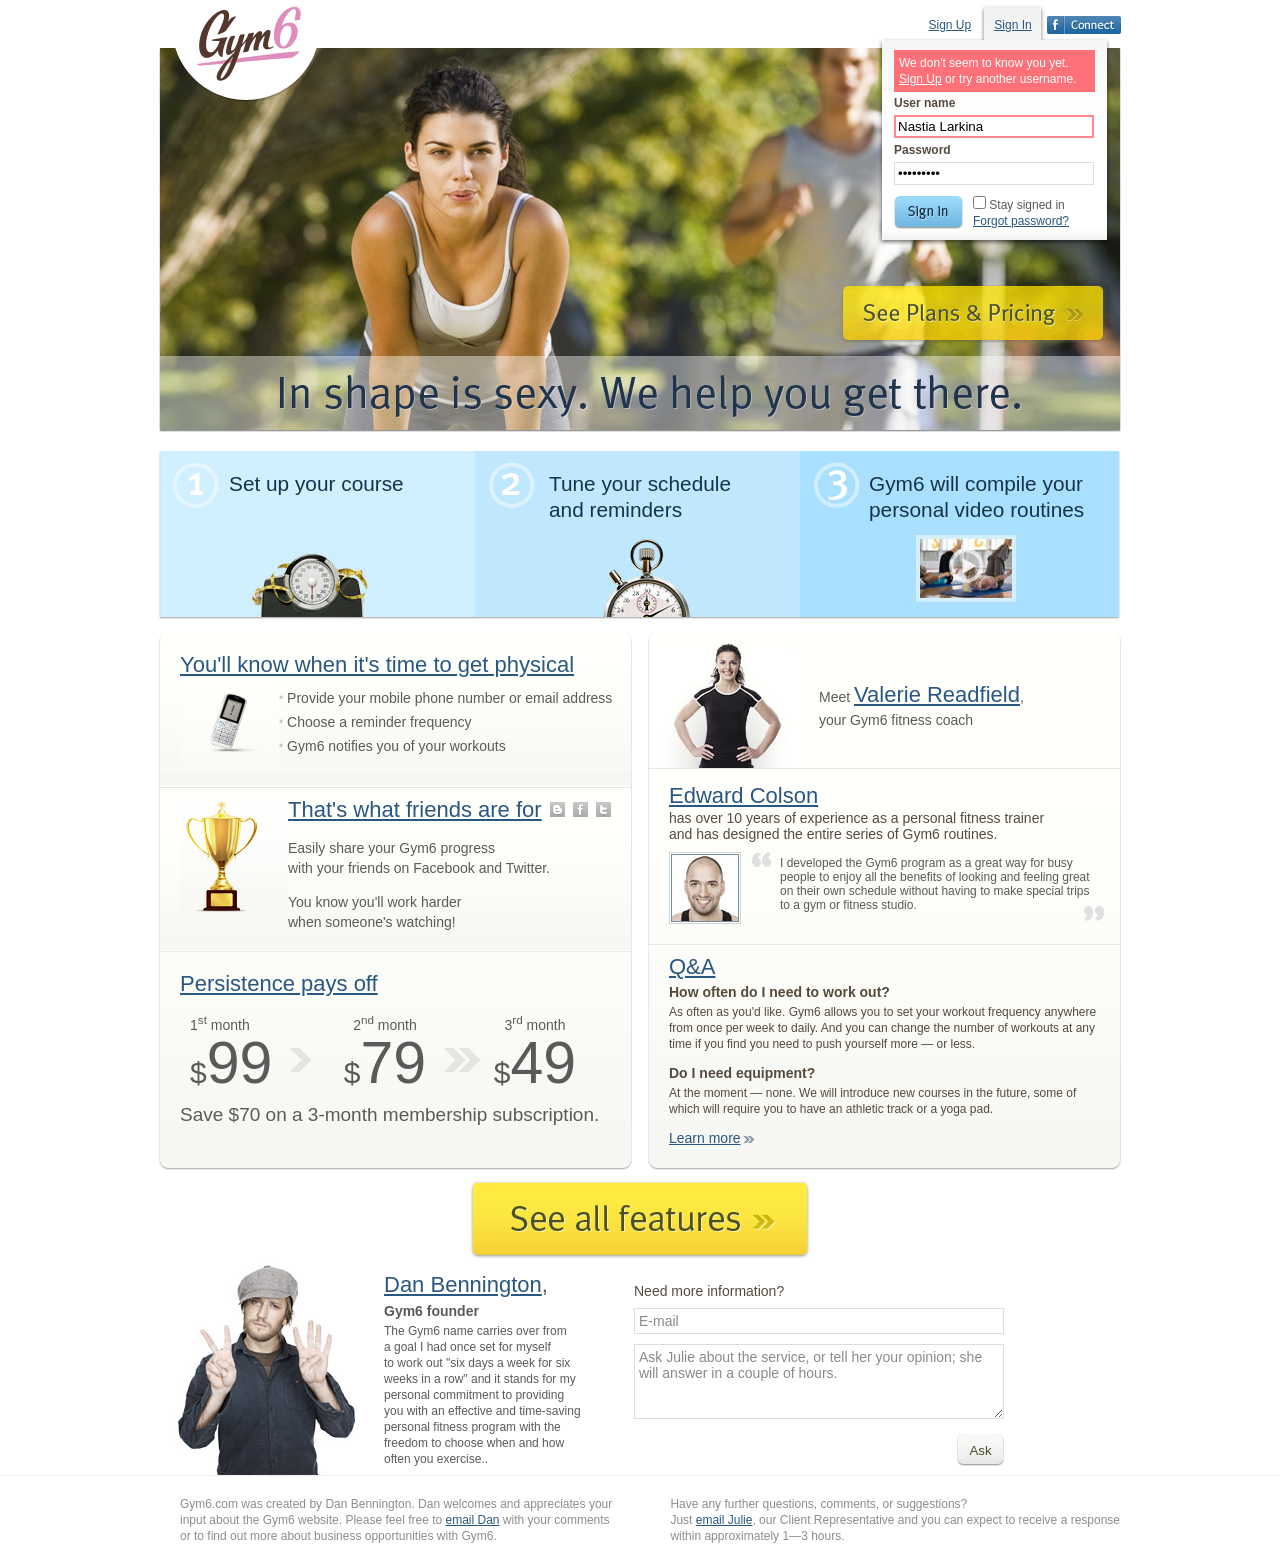
==== data/layout/index.html @ 993d36d8 "HTML lyaout 31.01" ====
<!DOCTYPE html PUBLIC "-//W3C//DTD XHTML 1.1//EN" "http://www.w3.org/TR/xhtml11/DTD/xhtml11.dtd">
<html xmlns="http://www.w3.org/1999/xhtml">
	<head>
		<meta http-equiv="Content-Type" content="text/html; charset=utf-8" />
		<title>Gym6</title>
		<link rel="stylesheet" href="css/style.css" type="text/css" />
	</head>	
	<body>
		<div id="page">
        	<div class="sign_popup">
                	<p class="error">We don't seem to know you yet. <br /><a href="#">Sign Up</a> or try another username.</p>
                    <strong>User name</strong>
                    <input type="text" class="text error_text" value="Nastia Larkina" />
                    <strong>Password</strong>
                    <input type="password" class="text" value="*********" />
                        <div class="bottom_sign_popup">
                        	<input type="submit" value="" class="sign_in" />
                            <div class="memory">
                            	<label><input type="checkbox" /> Stay signed in</label><br />
                                <a href="#">Forgot password?</a>
                            </div>
                        </div>
                </div>
                
			<h1 class="logo_new">GUM6<a href="#"></a></h1>
			<div class="sign"><a href="#">Sign Up</a>|<a href="#">Sign In</a> <div class="fb"><img src="img/temp/fb.png" /></div></div>
			<div class="index">
				<a href="#"></a>
			</div>
			
			<ul class="steps">
				<li><strong>Set up your course</strong><img src="img/temp/s1.jpg" /></li>
				<li><strong>Tune your schedule<br />and reminders</strong><img src="img/temp/s2.jpg" /></li>
				<li><strong>Gym6 will compile your<br />personal video routines</strong><img src="img/temp/s3.jpg" /></li>
			</ul>
			
			<div class="texts"><div class="wrap">
				<div class="column_right">
					<div class="block c4">
						<img src="img/Valerie_Readfield.jpg" /> <span>Meet <a href="#">Valerie Readfield</a>,<br />your Gym6 fitness coach</span>
					</div>
					<div class="block c5">
						<a href="#" class="title">Edward Colson</a>
						<p>has over 10 years of experience as a personal fitness trainer <br />and has designed the entire series of Gym6 routines.</p>
						<img src="img/Edward_Colson.jpg" class="img" />
						<cite>I developed the Gym6 program as a great way for busy people to enjoy all the benefits of looking and feeling great on their own schedule without having to make special trips to a gym or fitness studio.</cite>
					</div>
					<div class="block c6">
						<a href="#" class="title">Q&amp;A</a>
						<dl>
							<dt>How often do I need to work out?</dt>
							<dd>As often as you'd like. Gym6 allows you to set your workout frequency anywhere from once per week to daily. And you can change the number of workouts at any time if you find you need to push yourself more — or less.</dd>
							<dt>Do I need equipment?</dt>
							<dd>At the moment — none. We will introduce new courses in the future, some of which will require you to have an athletic track or a yoga pad.</dd>
						</dl>
						<a href="#" class="more">Learn more</a>
					</div>
				</div>
				<div class="column_left">
					<div class="block c1">
						<a href="#" class="title">You'll know when it's time to get physical</a><br />
						<img src="img/temp/mb.png" />
						<ul>
							<li><span>•</span> Provide your mobile phone number or email address</li>
							<li><span>•</span> Choose a reminder frequency</li>
							<li><span>•</span> Gym6 notifies you of your workouts</li>
 						</ul>
					</div>
					<div class="block c2">
						<a href="#" class="sc"><img src="img/sc1.png" /></a><a href="#" class="sc"><img src="img/sc2.png" /></a><a href="#" class="sc"><img src="img/sc3.png" /></a>
						<a href="#" class="title">That's what friends are for</a>	
						<img src="img/temp/cb.png" style="float:left;" /> 
						<p>Easily share your Gym6 progress<br />with your friends on Facebook and Twitter. </p>
						<p>You know you'll work harder <br />when someone's watching!</p>
					</div>
					<div class="block c3">
						<a href="#" class="title">Persistence pays off</a>
						<ul>
							<li class="p1"><span>1<sup>st</sup> month</span><strong><em>$</em>99</strong></li>
							<li class="p2"><span>2<sup>nd</sup> month</span><strong><em>$</em>79</strong></li>
							<li class="p3"><span>3<sup>rd</sup> month</span><strong><em>$</em>49</strong></li>
						</ul>
						<p>Save $70 on a 3-month membership subscription.</p>
						
					</div>
				</div>
			</div></div>
			<a href="#" class="big_button"></a>
			
			<div class="about">
				<h2><a href="#">Dan Bennington</a>,</h2>
				<strong>Gym6 founder</strong>
				<p>The Gym6 name carries over from <br />a goal I had once set for myself <br />to work out "six days a week for six weeks in a row" and it stands for my personal 
                commitment to providing you with an effective and time-saving personal fitness program with the freedom to choose when and how often you exercise.. </p>
			</div>
			<div class="form">
				<h3>Need more information?</h3>
				<input type="text" class="text" value="E-mail" style="color:#8a8a8a;" />
				<textarea style="color:#8a8a8a;">Ask Julie about the service, or tell her your opinion; she will answer in a couple of hours.</textarea>
				<input type="submit" class="submit" value="Ask" />
			</div>
		</div>
		<div id="footer"><div>
			<p>Have any further questions, comments, or suggestions? <br /> Just <a href="#">email Julie</a>, our Client Representative and you can expect to receive a response<br /> within approximately 1—3 hours. </p>
			Gym6.com was created by Dan Bennington. Dan welcomes and appreciates your<br /> input about the Gym6 website. Please feel free to <a href="#">email Dan</a> with your comments<br /> or to find out more about business opportunities with Gym6.
		</div></div>
		
		
	</body>
</html>
---- data/layout/css/style.css ----
@charset "utf-8";
/* CSS Document */
* {margin:0; padding:0;}



#page {width:962px; margin:0 auto; font:14px/23px "Trebuchet MS", Arial, Helvetica, sans-serif; color:#5a5a5a; position:relative;}
a {color:#2a5782;}

.logo {float:left; width:100px; height:47px; overflow:hidden; position:relative;} 
.logo a {background:url(../img/logo.png); width:100px; height:47px; position:absolute; top:0px; left:0px;}

.sign {float:right; margin:11px 0; font-size:12px; color:#c4beb0;} .sign a {margin:0 12px 0 8px; position:relative; z-index:11;} .sign  .fb {display:inline; position:relative; top:5px;}

.sign_popup {position:absolute; background:url(../img/sign.png); width:201px; z-index:10; padding:45px 16px 0; font-size:12px; right:10px; top:5px;}
.sign_popup .error {color:#fff; background:#ff7178; padding:5px; line-height:16px; white-space:nowrap;} .sign_popup .error a {color:#fff;}
.sign_popup strong {color:#544b3e; display:block;}
.sign_popup .text {border:1px solid #dddddc; padding:3px; width:192px;}
.sign_popup .error_text {border:2px solid #ff878d; padding:2px;}
.bottom_sign_popup {position:absolute; width:201px; background:url(../img/sign2.png) bottom left; height:40px; bottom:-60px; left:0px; padding:10px 16px;}
.bottom_sign_popup .sign_in {width:69px; height:33px; background:url(../img/sign_in.png); border:none; float:left;}
.bottom_sign_popup .memory {line-height:16px; padding-left:10px; float:left;}

* html .sign_popup {background:none; filter:progid:DXImageTransform.Microsoft.AlphaImageLoader(enabled=true,sizingMethod=crop,src=img/sign.png);}
* html .bottom_sign_popup {background:none; filter:progid:DXImageTransform.Microsoft.AlphaImageLoader(enabled=true,sizingMethod=crop,src=img/sign2.png);}


.index {background:url(../img/index.jpg); height:384px; clear:both; margin-bottom:19px; position:relative;}

.index a {background:url(../img/button.png); width:250px; height:60px; line-height:58px; position:absolute; top:235px; left:681px; padding-left:20px;}
.index a:hover {background-position:center center;}
.index a:focus {background-position:bottom center; outline:none;}

.steps {background:url(../img/steps.png); height:168px; clear:both; margin-bottom:14px;}
.steps li {float:left; width:320px; position:relative; height:168px; list-style:none;}
.steps strong {color:#153448; font-family:'MetaNormalCyrLFRoman', sans-serif; font-size-adjust:0.5; font-size:22px; font-weight:normal; line-height:26px; padding:20px 0 0 70px; display:block;}
.steps img {position:absolute; bottom:2px; left:40px;}




.texts {background:url(../img/column.png); clear:both; padding-top:10px; margin-bottom:10px;}
.wrap {background:url(../img/column.png) bottom left; overflow:hidden; zoom:1;}

.texts .column_left {width:471px; float:left; padding-left:1px;}
.texts .column_right {width:471px; float:right; padding-right:1px;}
.texts .block {padding:10px 20px 20px; overflow:hidden; zoom:1;}

.texts .c1, .texts .c2 {background:url(../img/block.png) bottom left repeat-x;}
.texts .c4, .texts .c5 {border-bottom:1px solid #e7e7e7; padding-right:0px;}

.texts .c1 img {float:left;} 
.texts .c1 ul {position:relative; top:8px; left:10px;} .texts .c1 li {list-style:none; font-size:14px; line-height:23px;} .texts .c1 li span {color:#c8c8c8; font-size:12px; position:relative; top:-1px; margin-left:-10px;}
.texts .c1 p {clear:both;}

.texts .c2 .sc {float:right; margin:4px 0 0 8px;} .texts .c2 .sc img {border:none; display:block;}
.texts .c2 p {margin-top:1em; line-height:20px;}

.texts .c3 {margin-top:10px;}
.texts .c3 ul {height:85px; margin:10px -10px -10px 0; background:url(../img/price_bg.png) 110px 40px no-repeat;}
.texts .c3 li {float:left; list-style:none; width:130px; text-align:center;}
.texts .c3 li strong {display:block; font-size:59px; font-weight:normal; position:relative; top:15px;} .texts .c3 li strong em {font-style:normal; font-size:30px;}
.texts .c3 .p1 {text-align:left; padding-left:10px;} .texts .c3 .p3 {padding-left:20px}
.texts .c3 p {font-size:19px; padding-top:20px}

.texts .c4 {padding:0;} .texts .c4 img {float:left;} .texts .c4 span {float:left; padding:40px 0 0 10px;} .texts .c4 a {font-size:22px;}

.texts .c5 {padding-top:15px;}
.texts .c5 p {color:#544b3e; line-height:16px; margin-bottom:10px;}
.texts .c5 cite {background:url(../img/cite.png); width:320px; height:61px; float:left; padding:4px 5px 4px 29px; font-size:12px; line-height:14px; color:#595959; font-style:normal;}

.texts .c6 dt {font-weight:bold; color:#544b3e;} .texts .c6 dd {font-size:12px; line-height:16px; margin-bottom:10px; color:#544b3e;} .c6 .more {background:url(../img/more.gif) center right no-repeat; padding-right:14px;}



.texts .title {font-size:22px;}

.big_button {background:url(../img/big_button.png); width:302px; height:80px; margin:0 auto; display:block; padding-left:40px;}
.big_button:hover {background-position:center center;}
.big_button:focus {background-position:bottom center; outline:none;}

.about {width:200px; float:left; background:url(../img/Dan_Bennington.jpg) left bottom no-repeat; height:205px; padding:10px 0 0 210px; margin:0 30px 0 15px; display:inline;}
.about h2 {font-weight:normal; font-size:22px; line-height:30px; font-weight:normal;}
.about strong {font-size:14px;}
.about p {font-size:12px; line-height:16px;}

.img {padding:1px; border:1px solid #cdd8dd; float:left; margin-right:10px;}

.form {width:430px; padding:20px 20px 0; float:left;}
.form h3 {font-weight:normal; font-size:14px; color:#544b3e;}
.form .text {font-size:14px; padding:4px; border:1px solid #ddd; width:360px; margin:5px 0 10px;}
.form textarea {font-size:14px; padding:4px; border:1px solid #ddd; width:360px; height:65px; font-family:"Trebuchet MS", Arial, Helvetica, sans-serif;}
.form .submit {color:#4b5125;  font-family:'MetaNormalCyrLFRoman', sans-serif; font-size-adjust:0.5; font-size:14px; background:url(../img/submit.png); width:47px; height:32px; border:none; outline:none; display:block; margin:8px 0 0 323px;}


#footer {font-size:12px; line-height:16px; font:12px/16px "Trebuchet MS", Arial, Helvetica, sans-serif; color:#8d8d8d; border-top:1px solid #efefef; margin-top:20px; clear:both;}
#footer div {width:940px; margin:0 auto; padding:20px 0 20px 20px;}
#footer p {float:right;}





.logo_new {position:absolute; overflow:hidden; width:145px; height:102px; text-indent:-200px; top:0px; left:15px; z-index:100;}
.logo_new a {background:url(../img/logo.png); width:145px; height:102px; position:absolute; top:0px; left:0px;}
* html .logo_new a {background:none; filter:progid:DXImageTransform.Microsoft.AlphaImageLoader(enabled=true,sizingMethod=crop,src=img/logo.png);}

.logo_no_inking {position:absolute; overflow:hidden; width:145px; height:102px; text-indent:-200px; top:0px; left:15px; z-index:100;}
.logo_no_inking a {background:url(../img/logo_no_inking.png); width:145px; height:102px; position:absolute; top:0px; left:0px;}

.reg1 {width:383px; margin:0 auto; position:relative; color:#544b3e;}
.reg1 img {position:absolute; z-index:5; left:-226px; top:14px;}
.reg1 dt {font-size:22px; color:#153448; padding:20px 0 5px;} .reg1 dt input {position:absolute; left:-20px; margin-top:5px; z-index:10;}
.reg1 dd p {font-size:14px; line-height:15px;}
.reg1 dd label {display:block; margin-top:14px;}
.reg1 dd label input {width:100%; border:1px solid #ddd; padding:4px; width:360px;}
.reg1 dd label span {position:absolute; z-index:10; left:-100px; width:90px; text-align:right; font-size:12px;}
.reg1 dd label input.error {border:2px solid #ff878d; margin:-1px;}
.reg1 dd label span.error {background:url(../img/error_pointer.png) top left no-repeat #ff7178; height:28px; padding-left:10px; line-height:28px; color:#fff; width:250px; text-align:left; left:375px;}
.reg1 dd a.twitter, .reg1 dd a.twitter_disabled, .reg1 dd a.facebook, .reg1 dd a.facebook_disabled {background:url(../img/ft_icon.png); width:110px; height:35px; margin-top:5px; display:block; text-decoration:none;}
.reg1 dd a.twitter {background-position:0 0;}
.reg1 dd a.twitter_disabled {background-position:0 -35px;}
.reg1 dd a.facebook {background-position:0 -70px;}
.reg1 dd a.facebook_disabled {background-position:0 -105px;}
.reg1 dd a span {position:absolute; background:url(../img/pta.png); width:247px; padding-left:15px; height:28px; line-height:28px; font-size:12px; left:115px; color:#544b3e; margin-top:2px;}
.reg1 dd a span.error {position:absolute; background:url(../img/error_pointer.png) top left no-repeat #ff7178; padding:4px 0 4px 12px; line-height:16px; font-size:12px; left:115px; color:#544b3e; margin-top:2px; width:465px; height:auto; color:#fff;}
.reg1 .next_step {background:url(../img/step1.png); width:163px; height:50px; display:block; margin:20px 0 30px;}



				
		.reg2 h2 {font-size:22px; font-weight:normal; color:#153448; padding:15px 0;}

.reg_date, .reg_length, .reg_complexity, .reg_setting {padding-left:320px; border-bottom:1px solid #e0e0e0; overflow:hidden; padding-bottom:20px; clear:both; zoom:1;}
.reg_date {padding-bottom:35px;}
.reg_length h2 {padding-top:30px;}
.reg_complexity h2 {padding-top:28px;}
.reg_setting {border-bottom:none; padding-top:20px; position:relative;}


.reg_date .q {background:url(../img/reg_q.png); width:17px; height:17px; line-height:7px; font-size:7px; display:inline-block; position:relative; text-decoration:none;}
.reg_date .pink a, .reg_date a.pink {color:#be4c8a !important;}

.reg_date .days {background:url(../img/day.png) no-repeat; height:32px; width:335px;}
.reg_date .days a {width:45px; margin-left:2px; float:left; line-height:30px; text-align:center; text-decoration:none; color:#5a5a5a;}	
.reg_date .days a:hover {background:url(../img/day_select.png) top left repeat-x;}
.reg_date .days a.select {background:#bae3fb;}
.reg_date .days a.first {width:49px; margin:0px}
.reg_date .days a.last {width:47px;}
.reg_date .days a.first:hover, .reg_date .days a.first_select, .reg_date .days a.last:hover, .reg_date .days a.last_select {height:32px; background:url(../img/day_select_corner.png);}
.reg_date .days a.last:hover, .reg_date .days a.last_select {height:32px; background:url(../img/day_select_corner.png) top right;} 

.reg_date .weeks {clear:both; margin-left:-155px;}

.reg_date .month {width:315px; float:left; margin-right:20px; background:url(../img/mounth.png) left bottom no-repeat;}
.reg_date .month .first, .reg_date .month .last {width:41px;}
.reg_date .month h3 {font-size:14px; font-weight:normal; text-align:center; line-height:20px; padding:8px 0 5px}
.reg_date .month div {width:43px; float:left; margin-right:2px;}
.reg_date .month a {line-height:30px; margin-bottom:2px; text-align:center; color:#5a5a5a; display:block; text-decoration:none;}	
.reg_date .month a:hover, .reg_date .days a:hover {background:url(../img/day_select.png);}
.reg_date .select a, .reg_date a.select {background:#bae3fb;}

.reg_date .first.select {-moz-border-radius:7px 0 0 7px; -webkit-border-radius:7px 0 0 7px; border-radius:7px 0 0 7px} 
.reg_date .last.select {-moz-border-radius:0 7px 7px 0; -webkit-border-radius:0 7px 7px 0; border-radius:0 7px 7px 0}

.month .first a:first-child {-moz-border-radius:7px 0 0 0; -webkit-border-radius:7px 0 0 0; border-radius:7px 0 0 0}
.month .first a:last-child {-moz-border-radius:0 0 0 7px; -webkit-border-radius:0 0 0 7px; border-radius:0 0 0 7px}
.month .last a:first-child {-moz-border-radius:0 7px 0 0; -webkit-border-radius:0 7px 0 0; border-radius:0 7px 0 0}
.month .last a:last-child {-moz-border-radius:0 0 7px 0; -webkit-border-radius:0 0 7px 0; border-radius:0 0 7px 0}

.reg_complexity div {background:url(../img/complexity.png) top left no-repeat; height:56px;}
.reg_complexity div a {float:left; height:56px; text-align:center; line-height:35px; width:81px; text-decoration:none; color:#5a5a5a;}
.reg_complexity a:hover {background:url(../img/complexity.png);}
.reg_complexity a.c1:hover {background-position:0 -56px;}
.reg_complexity a.c2:hover {background-position:-81px -56px;}
.reg_complexity a.c3:hover {background-position:-162px -56px;}
.reg_complexity a.c4:hover {background-position:-243px -56px;}
.reg_complexity a.c1_select {background:url(../img/complexity.png) 0 -112px;}
.reg_complexity a.c2_select {background:url(../img/complexity.png) -81px -112px;}
.reg_complexity a.c3_select {background:url(../img/complexity.png) -162px -112px;}
.reg_complexity a.c4_select {background:url(../img/complexity.png) -243px -112px;}

.reg_setting .slider {width:340px; margin:0 0 35px;}
.reg_setting .slider span {position:absolute; width:100px; text-align:right; left:-110px; top:-12px; font-size:16px;}
.reg_setting .men {width:64px; height:208px; background:url(../img/men.png); position:absolute; top:65px; left:105px;}
	.men i {position:absolute; background:url(../img/men.png);}
	 .reg_setting .s1 {top:66px; left:13px; background-position: -100px 0; width:40px; height:40px;}
	 .reg_setting .s2 {top:40px; left:0px; background-position: -100px -50px; width:65px; height:80px;}
	 .reg_setting .s3 {top:99px; left:-1px; background-position: -100px -140px; width:55px; height:110px;}
	 .reg_setting .s4 {top:0px; left:-2px; background-position: -180px -40px; width:66px; height:208px;}
	 .reg_setting .s5 {top:102px; left:12px; background-position: -200px 0; width:40px; height:30px;}


	.reg_setting .women {width:64px; height:208px; background:url(../img/women.png); position:absolute; top:65px; left:105px;}
	 .women i {position:absolute; background:url(../img/women.png);}
	 .reg_setting .women .s1 {top:55px; left:13px; background-position: -100px 0; width:40px; height:40px;}
	 .reg_setting .women .s2 {top:40px; left:0px; background-position: -100px -50px; width:65px; height:80px;}
	 .reg_setting .women .s3 {top:95px; left:-1px; background-position: -100px -140px; width:55px; height:115px;}
	 .reg_setting .women .s4 {top:0px; left:-2px; background-position: -180px -47px; width:66px; height:208px;}
	 .reg_setting .women .s5 {top:98px; left:11px; background-position: -200px 0; width:40px; height:45px;}


	.reg_setting .alien {width:168px; height:215px; background:url(../img/alien.png); position:absolute; top:65px; left:50px;}
	 .alien i {position:absolute; background:url(../img/alien.png);}
	 .reg_setting .alien .s1 {top:92px; left:54px; background-position: -236px 0; width:70px; height:40px;}
	 .reg_setting .alien .s2 {top:61px; left:-1px; background-position: -188px -60px; width:180px; height:55px;}
	 .reg_setting .alien .s3 {top:154px; left:27px; background-position:-220px -141px; width:125px; height:65px;}
	 .reg_setting .alien .s4 {top:-1px; left:-1px; background-position: -361px -55px; width:170px; height:220px;}
	 .reg_setting .alien .s5 {top:127px; left:38px; background-position: -388px -8px; width:100px; height:35px;}



.sip {background:url(../img/sip.png); width:285px; height:50px; display:block; margin-left:320px}
.sip:hover {background-position:center center;}
.sip:focus {background-position:bottom left;}

.reg_length .raz {background:url(../img/raz.png) center bottom no-repeat; position:absolute; top:-8px; padding-bottom:5px; width:50px; margin-left:-25px; text-align:center;}
.reg_length .big {font-size:18px; font-weight:bold;}



				
			.tarifs {clear:both; padding-top:3px; border-bottom:1px solid #b9b9b9; height:255px; width:960px; margin:0 auto; position:relative;}
.tarifs div {width:319px; height:255px; float:left; margin-right:1px; background:#d0efff; position:relative;}
.tarifs div a {background:url(../img/choose.png) top right; position:absolute; left:100px; bottom:10px; overflow:hidden; text-indent:-500px; width:111px; height:50px; outline:none;} 
.tarifs div a:hover {background-position:center right;} .tarifs div a:focus {background-position:bottom right;}
.tarifs .tarif1 {background:#e7e7e7;} .tarifs .tarif1 h2 {background:url(../img/free.png); width:66px; height:29px; overflow:hidden; text-indent:-500px; margin:60px auto 30px;} .tarifs .tarif1 ul {padding-left:80px; font-size:16px; line-height:23px;}
.tarifs div.tarif1 a {background-position:top left;} .tarifs div.tarif1 a:hover {background-position:center left;} .tarifs div.tarif1 a:focus {background-position:bottom left;}
.tarifs .tarif2 h2 {background:url(../img/Single_Months.png); width:302px; height:146px; overflow:hidden; text-indent:-500px; margin:-30px auto 0; position:relative;} .tarifs .tarif2 ul {padding-left:65px; font-size:16px; line-height:23px;}
.tarifs .tarif3 h2 {background:url(../img/Three_Months.png); width:229px; height:88px; overflow:hidden; text-indent:-500px; margin:35px auto 10px;} .tarifs .tarif3 ul {padding-left:45px; font-size:16px; line-height:23px;}

.tarifs div.deactive {background:#e5f6ff; color:#8f9699;} .tarifs div.deactive h2 {opacity:0.5;}
.tarifs .error {background:url(../img/choose_something.png); width:244px; padding-top:65px; height:25px; position:absolute; text-align:center; color:#fff; top:220px; left:450px;}
			
.reg3 {clear:both; padding:20px 0 0 320px;}
.reg3 .join_now {background:url(../img/join_now.png); width:120px; height:35px; overflow:hidden; text-indent:-500px;}

.reg3 .login img {float:left; margin:4px 7px 15px 0;}
.reg3 .login h2 {font-size:33px; font-weight:normal;}

.reg3 .no_login {position:relative; clear:both; padding-bottom:10px; zoom:1;}
.reg3 .no_login label {display:block; margin-top:14px;}
.reg3 .no_login label input {border:1px solid #ddd; padding:4px; width:360px;}
.reg3 .no_login label span {position:absolute; z-index:10; left:-100px; width:90px; text-align:right; font-size:12px;}
.reg3 .no_login label input.error {border:2px solid #ff878d; margin:-1px;}
.reg3 .no_login span.error {background:url(../img/error_pointer.png) top left no-repeat #ff7178; height:28px; padding-left:10px; line-height:28px; color:#fff; width:250px; text-align:left; left:375px;}
.reg3 .no_login .or {position:absolute; bottom:-100px; left:300px;}  .reg3 .no_login .or .fb {position:absolute; top:3px; left:20px;}

.reg3 .checkbox {display:block; clear:both;} .reg3 .checkbox input {margin-right:5px;}
.reg3 .next_step {background:url(../img/step2.png) bottom center; width:286px; height:50px; display:block; margin:20px 0 30px; outline:none;}
.reg3 .next_step:hover {background-position:center center;} .reg3 .next_step:focus {background-position:top center;} 


.menu {position:absolute; top:10px; left:270px; text-transform:uppercase;}
.menu li {margin-right:5px; padding-left:20px; float:left; list-style:none; position:relative; font-size:16px; color:#153448;}
.menu li a {padding-right:25px; display:inline-block;}
.menu ul {position:absolute; display:none;}
.menu .sub {background:url(../img/active_menu.png);}
.menu .sub a {color:#fff; height:27px; width:55px; display:inline-block; text-decoration:none;}
.menu .sub ul {display:none;}
.menu .sub:hover ul {display:block; background:url(../img/active_submenu.png) left bottom no-repeat; width:87px; height:54px; left:-3px; padding:8px 15px;}
.menu .sub li {padding-left:0px;}
.menu .sub ul a {background:none; height:auto; color:#153448; padding-left:0px; text-decoration:underline;}


.reg_date .q span {position:absolute; background:url(../img/helper.png); width:181px; padding:10px 10px 0 25px; font-size:12px; line-height:14px; color:#000; text-decoration:none; top:-20px; left:20px; display:none;}
.reg_date .q:hover span {display:block;}
.reg_date .q span i {position:absolute; bottom:-10px; left:0px; background:url(../img/helper.png) bottom left; width:216px; height:10px;}

.switch_gender {background:url(../img/gender.png); height:24px; width:141px; position:absolute; left:69px; bottom:0px;}
.switch_gender a {text-align:center; text-decoration:none; color:#5a5a5a; font-size:12px; display:inline-block; height:21px; outline:none;}
.switch_gender a.active {background:#bae3fb; color:#153448;}
.switch_gender .sg1 {width:39px; -moz-border-radius:5px 0 0 5px; -webkit-border-radius:5px 0 0 5px; border-radius:5px 0 0 5px; margin-right:2px;}
.switch_gender .sg2 {width:53px; margin-right:2px;}
.switch_gender .sg3 {width:44px; -moz-border-radius:0 5px 5px 0; -webkit-border-radius:0 5px 5px 0; border-radius:0 5px 5px 0}


.ui-slider { position: relative; text-align: left; }
.ui-slider .ui-slider-handle { position: absolute; z-index: 2; width: 1.2em; height: 1.2em; cursor: default;}
.ui-slider .ui-slider-range { position: absolute; z-index: 1; font-size: .7em; display: block; border: 0; background-position: 0 0; }

.ui-slider-horizontal { height: .8em; }
.ui-slider-horizontal .ui-slider-handle { top: -.3em; margin-left: -.6em; }
.ui-slider-horizontal .ui-slider-range { top: 0; height: 100%; }
.ui-slider-horizontal .ui-slider-range-min { left: 0; }
.ui-slider-horizontal .ui-slider-range-max { right: 0; }

.ui-slider-vertical { width: .8em; height: 100px; }
.ui-slider-vertical .ui-slider-handle { left: -.3em; margin-left: 0; margin-bottom: -.6em; }
.ui-slider-vertical .ui-slider-range { left: 0; width: 100%; }
.ui-slider-vertical .ui-slider-range-min { bottom: 0; }
.ui-slider-vertical .ui-slider-range-max { top: 0; }

.ui-slider {height:1px; background:#999; border-top:1px solid #5e5e5e; border-bottom:1px solid #b5b5b5; }
.ui-slider .ui-slider-handle  {background:url(../img/s1.png); width:68px; height:19px; margin-left:-34px; top:-8px; outline:none;}







.reg4 {padding-left:320px;}
.reg4 h1 {font:normal 32px/50px "Trebuchet MS", Arial, Helvetica, sans-serif; color:#153448;}
.reg4 p {margin-top:1em; font-size:14px; line-height:20px;}
			
.ready {background:url(../img/ready.png); width:285px; height:50px; display:block;}
.ready:hover {background-position:center center;}
.ready:focus {background-position:bottom left;}

.pay {position:relative; height:130px; padding-top:25px;}
.pay .cupon {position:absolute; left:-210px; top:45px; z-index:10;}
.pay .cupon h4 {font-weight:normal; font-size:14px; color:#5a5a5a;}
.pay .cupon input {width:150px; padding:4px; border:1px solid #ddd; margin-top:5px;}
.pay .cupon .q {background:url(../img/reg_q.png); width:17px; height:17px; line-height:7px; font-size:7px; display:inline-block; position:relative; text-decoration:none;}
.pay .cupon .q span {position:absolute; background:url(../img/helper.png); width:181px; padding:10px 10px 0 25px; font-size:12px; line-height:14px; color:#000; text-decoration:none; top:-20px; left:20px; display:none;}
.pay .cupon .q:hover span {display:block;}
.pay .cupon .q span i {position:absolute; bottom:-10px; left:0px; background:url(../img/helper.png) bottom left; width:216px; height:10px;}

.pay .price {position:relative; float:left;}
.pay .price .current {font-size:114px; line-height:120px; color:#8d8d8d;} .pay .price .current span {font-size:63px;}

.pay .discount {background:url(../img/discount.png); width:137px; height:113px; position:absolute; right:-150px; top:35px;}
.pay .discount .old {font-size:27px; padding:18px 0 8px 20px; text-align:center; color:#8d8d8d; position:relative;} .pay .discount .old span {font-size:15px;} 
.pay .discount .old i {background:url(../img/old.png); width:58px; height:13px; position:absolute; left:37%; top:25px;}
.pay .discount .saving {color:#f00; font-size:29px; font-weight:normal; display:block; text-align:center; padding-left:15px;}
  
 .method_of_payment {height:60px;}
 .method_of_payment label {width:100px; height:50px; float:left; width:100px; height:50px; float:left; margin:0 20px; position:relative;}
 .method_of_payment input {position:absolute; top:20px; left:-15px;}
 .method_of_payment .google {background:url(../img/method_of_payment.png);}
 .method_of_payment .paypal {background:url(../img/method_of_payment.png) 0 -50px;}
 
 
.about_page {height:595px; background:url(../img/about.jpg); margin-top:50px; clear:both; padding-left:110px;}
.about_page cite {color:#544b3e; font-size:22px; width:380px; font-style:normal; display:block; padding:100px 0 40px;}
.about_page p {width:415px; padding-bottom:8px; color:#544b3e; line-height:18px;}

.about_page .ap1, .about_page .ap2 {position:absolute;} 
.about_page .ap1 a, .about_page .ap2 a {font-size:22px;}
.about_page .ap1 {bottom:50px; left:190px;}
.about_page .ap2 {bottom:30px; left:600px;}

.about_page .spp {background:url(../img/spp.png); width:266px; height:60px; display:block; margin-top:20px;}
.about_page .spp:hover {background-position:center center;}
.about_page .spp:focus {background-position:bottom left;}
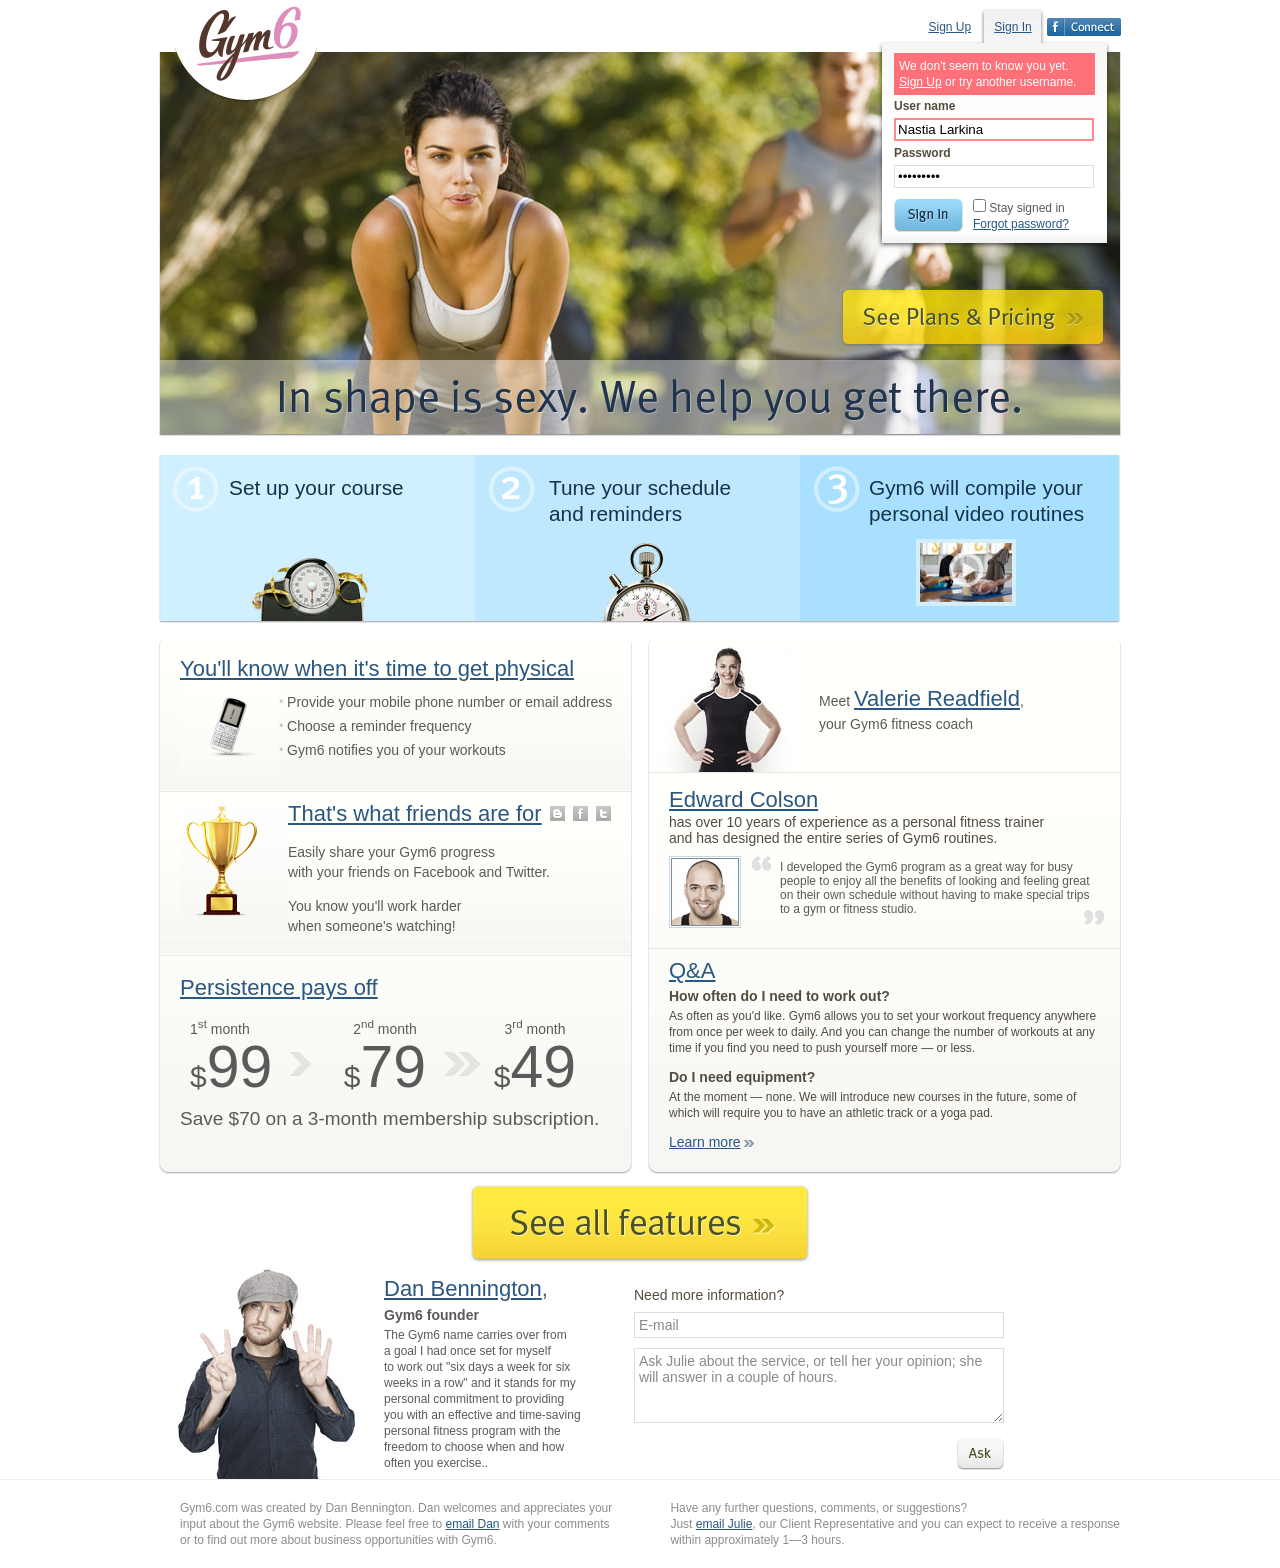
==== commit 3a64b7d0: "HTML lyaout 03.02" ====
--- a/data/layout/index.html
+++ b/data/layout/index.html
@@ -97,7 +97,7 @@
 				<h3>Need more information?</h3>
 				<input type="text" class="text" value="E-mail" style="color:#8a8a8a;" />
 				<textarea style="color:#8a8a8a;">Ask Julie about the service, or tell her your opinion; she will answer in a couple of hours.</textarea>
-				<input type="submit" class="submit" value="Ask" />
+				<input type="submit" class="submit" value="" />
 			</div>
 		</div>
 		<div id="footer"><div>
--- a/data/layout/css/style.css
+++ b/data/layout/css/style.css
@@ -10,9 +10,9 @@
 .logo {float:left; width:100px; height:47px; overflow:hidden; position:relative;} 
 .logo a {background:url(../img/logo.png); width:100px; height:47px; position:absolute; top:0px; left:0px;}
 
-.sign {float:right; margin:11px 0; font-size:12px; color:#c4beb0;} .sign a {margin:0 12px 0 8px; position:relative; z-index:11;} .sign  .fb {display:inline; position:relative; top:5px;}
-
-.sign_popup {position:absolute; background:url(../img/sign.png); width:201px; z-index:10; padding:45px 16px 0; font-size:12px; right:10px; top:5px;}
+.sign {float:right; margin:13px 0; font-size:12px; color:#c4beb0;} .sign a {margin:0 12px 0 8px; position:relative; z-index:11;} .sign  .fb {display:inline; position:relative; top:5px;}
+
+.sign_popup {position:absolute; background:url(../img/sign.png); width:201px; z-index:10; padding:45px 16px 0; font-size:12px; right:10px; top:8px;}
 .sign_popup .error {color:#fff; background:#ff7178; padding:5px; line-height:16px; white-space:nowrap;} .sign_popup .error a {color:#fff;}
 .sign_popup strong {color:#544b3e; display:block;}
 .sign_popup .text {border:1px solid #dddddc; padding:3px; width:192px;}
@@ -90,7 +90,8 @@
 .form h3 {font-weight:normal; font-size:14px; color:#544b3e;}
 .form .text {font-size:14px; padding:4px; border:1px solid #ddd; width:360px; margin:5px 0 10px;}
 .form textarea {font-size:14px; padding:4px; border:1px solid #ddd; width:360px; height:65px; font-family:"Trebuchet MS", Arial, Helvetica, sans-serif;}
-.form .submit {color:#4b5125;  font-family:'MetaNormalCyrLFRoman', sans-serif; font-size-adjust:0.5; font-size:14px; background:url(../img/submit.png); width:47px; height:32px; border:none; outline:none; display:block; margin:8px 0 0 323px;}
+.form .submit {background:url(../img/submit.png); width:47px; height:32px; border:none; outline:none; display:block; margin:8px 0 0 323px;}
+.form .submit:hover {background-position:center center;} .responce_trial .submit:focus {background-position:bottom right;}
 
 
 #footer {font-size:12px; line-height:16px; font:12px/16px "Trebuchet MS", Arial, Helvetica, sans-serif; color:#8d8d8d; border-top:1px solid #efefef; margin-top:20px; clear:both;}
@@ -116,14 +117,14 @@
 .reg1 dd label input {width:100%; border:1px solid #ddd; padding:4px; width:360px;}
 .reg1 dd label span {position:absolute; z-index:10; left:-100px; width:90px; text-align:right; font-size:12px;}
 .reg1 dd label input.error {border:2px solid #ff878d; margin:-1px;}
-.reg1 dd label span.error {background:url(../img/error_pointer.png) top left no-repeat #ff7178; height:28px; padding-left:10px; line-height:28px; color:#fff; width:250px; text-align:left; left:375px;}
+.reg1 dd label span.error {background:url(../img/error_pointer.png) top left no-repeat #ff7178; height:28px; padding:0 4px 0 10px; line-height:28px; color:#fff; width:auto; text-align:left; left:375px; white-space:nowrap;}
 .reg1 dd a.twitter, .reg1 dd a.twitter_disabled, .reg1 dd a.facebook, .reg1 dd a.facebook_disabled {background:url(../img/ft_icon.png); width:110px; height:35px; margin-top:5px; display:block; text-decoration:none;}
 .reg1 dd a.twitter {background-position:0 0;}
 .reg1 dd a.twitter_disabled {background-position:0 -35px;}
 .reg1 dd a.facebook {background-position:0 -70px;}
 .reg1 dd a.facebook_disabled {background-position:0 -105px;}
 .reg1 dd a span {position:absolute; background:url(../img/pta.png); width:247px; padding-left:15px; height:28px; line-height:28px; font-size:12px; left:115px; color:#544b3e; margin-top:2px;}
-.reg1 dd a span.error {position:absolute; background:url(../img/error_pointer.png) top left no-repeat #ff7178; padding:4px 0 4px 12px; line-height:16px; font-size:12px; left:115px; color:#544b3e; margin-top:2px; width:465px; height:auto; color:#fff;}
+.reg1 dd a span.error {position:absolute; background:url(../img/error_pointer.png) top left no-repeat #ff7178; padding:4px 4px 4px 12px; line-height:16px; font-size:12px; left:115px; color:#544b3e; margin-top:2px; width:auto; height:auto; color:#fff; white-space:nowrap;}
 .reg1 .next_step {background:url(../img/step1.png); width:163px; height:50px; display:block; margin:20px 0 30px;}
 
 
@@ -243,20 +244,21 @@
 .reg3 .no_login label input {border:1px solid #ddd; padding:4px; width:360px;}
 .reg3 .no_login label span {position:absolute; z-index:10; left:-100px; width:90px; text-align:right; font-size:12px;}
 .reg3 .no_login label input.error {border:2px solid #ff878d; margin:-1px;}
-.reg3 .no_login span.error {background:url(../img/error_pointer.png) top left no-repeat #ff7178; height:28px; padding-left:10px; line-height:28px; color:#fff; width:250px; text-align:left; left:375px;}
+.reg3 .no_login span.error {background:url(../img/error_pointer.png) top left no-repeat #ff7178; height:28px; padding:0 4px 0 10px; line-height:28px; color:#fff; width:auto; text-align:left; left:375px;}
 .reg3 .no_login .or {position:absolute; bottom:-100px; left:300px;}  .reg3 .no_login .or .fb {position:absolute; top:3px; left:20px;}
 
 .reg3 .checkbox {display:block; clear:both;} .reg3 .checkbox input {margin-right:5px;}
+.reg3 .checkbox span.error {background:url(../img/error_pointer.png) top left no-repeat #ff7178; height:28px; padding:0 4px 0 10px; line-height:28px; color:#fff; width:auto; text-align:left; position:absolute; font-size:12px; left:620px;}
 .reg3 .next_step {background:url(../img/step2.png) bottom center; width:286px; height:50px; display:block; margin:20px 0 30px; outline:none;}
 .reg3 .next_step:hover {background-position:center center;} .reg3 .next_step:focus {background-position:top center;} 
 
 
-.menu {position:absolute; top:10px; left:270px; text-transform:uppercase;}
-.menu li {margin-right:5px; padding-left:20px; float:left; list-style:none; position:relative; font-size:16px; color:#153448;}
-.menu li a {padding-right:25px; display:inline-block;}
+.menu {position:absolute; top:12px; left:270px; text-transform:uppercase;}
+.menu li {margin-right:10px; padding-left:20px; float:left; list-style:none; position:relative; font-size:16px; color:#153448;}
+.menu li a {padding-right:20px; display:inline-block; line-height:25px;}
 .menu ul {position:absolute; display:none;}
-.menu .sub {background:url(../img/active_menu.png);}
-.menu .sub a {color:#fff; height:27px; width:55px; display:inline-block; text-decoration:none;}
+.menu .sub {background:url(../img/active_menu.png) top left;}
+.menu .sub a {color:#fff; height:27px; display:inline-block; text-decoration:none; background:url(../img/active_menu.png) top right;}
 .menu .sub ul {display:none;}
 .menu .sub:hover ul {display:block; background:url(../img/active_submenu.png) left bottom no-repeat; width:87px; height:54px; left:-3px; padding:8px 15px;}
 .menu .sub li {padding-left:0px;}
@@ -343,4 +345,55 @@
 
 .about_page .spp {background:url(../img/spp.png); width:266px; height:60px; display:block; margin-top:20px;}
 .about_page .spp:hover {background-position:center center;}
-.about_page .spp:focus {background-position:bottom left;}+.about_page .spp:focus {background-position:bottom left;}
+
+
+.forgot {padding-left:305px;}
+.forgot h2 {font-size:22px; color:#153448; line-height:50px;}
+.forgot p {width:400px; padding-bottom:7px; line-height:19px;}
+.forgot input {width:190px; padding:4px; border:1px solid #ddd;}
+.forgot .send {background:url(../img/forgot.png); height:33px; width:134px; border:none; display:block; margin-top:10px;}
+
+
+
+.work_page {background:url(../img/work_bg.jpg) center 90px no-repeat;}
+.work_page .title {text-align:center; font-size:20px; color:#5a5a5a; font-weight:normal; padding-top:90px;}
+.work_page .inside_flash {width:584px; margin:71px auto 50px; height:330px;}
+.work_page .no_flash {color:#fff; text-align:center; font-size:13px; padding-top:180px;} .no_flash a {color:#fff;}
+
+.work_page .description {width:590px; margin:0 auto; overflow:hidden;}
+.work_page .description img {float:left;}
+.work_page .description .target {width:270px; float:left; text-align:center; border-right:1px solid #f0f0f0; height:90px; margin:10px 0; font-size:20px; line-height:30px;}
+.work_page .description .target strong {display:block; font-size:32px; font-weight:normal; padding-top:15px;}
+.work_page .description .remainder {line-height:90px; font-size:20px; text-indent:30px;} .description .remainder strong {font-size:50px; font-weight:normal; position:relative; left:10px; top:10px;}
+
+.work_page .sell_friend {font-size:18px; color:#5a5a5a; line-height:43px; background:#fcefb6; text-indent:15px; background:url(../img/sell_friend.png); width:642px; margin:30px auto 0; position:relative; clear:both;}
+.work_page .sell_friend strong {font-weight:normal; color:#000;} .sell_friend .close {position:absolute; right:6px; top:12px; height:20px; width:20px;}
+
+
+.end_trial_page {padding:10px 0 10px 310px; overflow:hidden;}
+.end_trial_page p {line-height:20px;}
+.end_trial_page .title {font-size:22px; font-weight:normal;}
+.end_trial_page .sip {margin:20px 0px;}
+
+.end_trial_page .form img {float:left; margin-right:10px;}
+.end_trial_page .form p {position:relative; top:10px;}
+.end_trial_page .form {padding:0px; float:none;}
+
+
+.end_money_page {padding:10px 0 10px 310px; overflow:hidden;}
+.end_money_page p {line-height:20px; padding-bottom:30px;}
+.end_money_page .title {font-size:22px; font-weight:normal;}
+.end_money_page .sip {margin:10px 0px;}
+.end_money_page label {font-size:22px; color:#153448; position:relative;}
+.end_money_page label input {position:absolute; left:-17px; top:7px;}
+.end_money_page ul {padding-bottom:20px;}
+.end_money_page ul li {list-style:none; padding-left:10px; background:url(../img/bull.png) center left no-repeat;}
+
+
+.coach_page {padding-top:50px; overflow:hidden; clear:both; color:#544b3e; }
+.coach_page img {float:left;}
+.coach_page div {width:430px; float:left; padding-left:68px;}
+.coach_page p {line-height:16px; padding-bottom:1em; width:375px;}
+.coach_page .see_all {font-size:22px;}
+.coach_page cite {display:block; width:390px; height:95px; background:url(../img/cite_big.png); margin:20px 0 30px -68px; padding:15px 0 0 68px; font-size:22px; line-height:28px; font-style:normal;}
